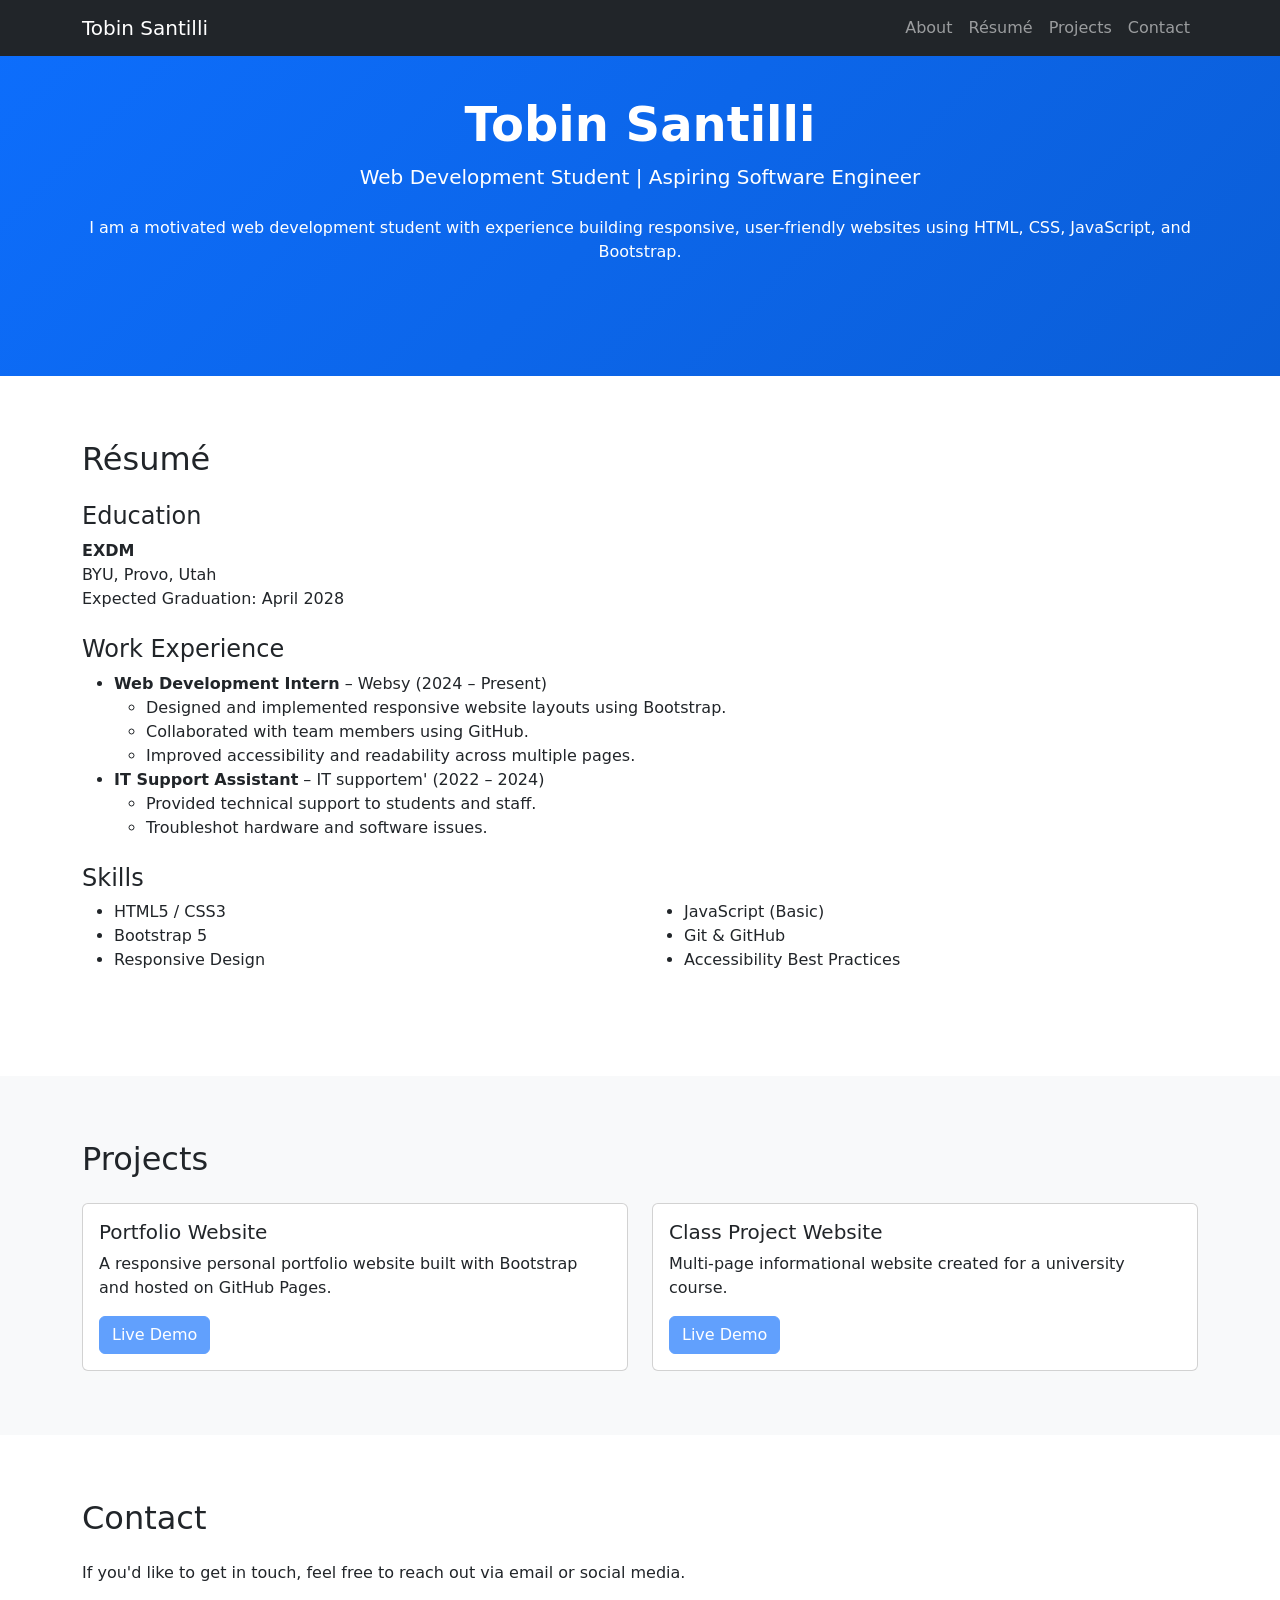
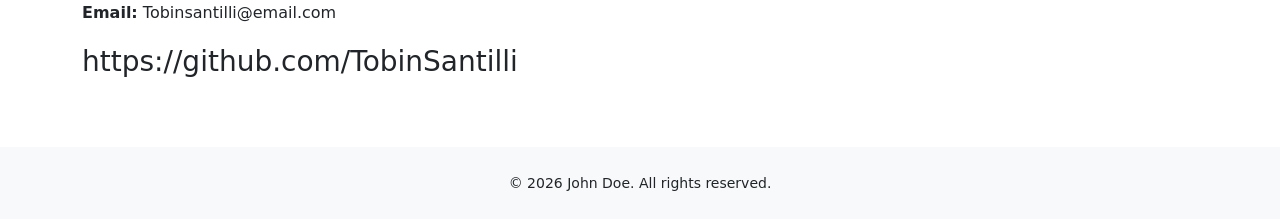
==== index.html @ 5c32bdf3 "Add initial HTML structure for portfolio website" ====
<!DOCTYPE html>
<html lang="en">
<head>
  <meta charset="UTF-8" />
  <meta name="viewport" content="width=device-width, initial-scale=1" />
  <title>Tobin Santilli | Professional Portfolio</title>
  
  <!-- Bootstrap 5 CSS -->
  <link href="https://cdn.jsdelivr.net/npm/bootstrap@5.3.3/dist/css/bootstrap.min.css" rel="stylesheet" />

  <!-- Bootstrap Icons (for social icons) -->
  <link href="https://cdn.jsdelivr.net/npm/bootstrap-icons@1.11.3/font/bootstrap-icons.css" rel="stylesheet" />

  <style>
    body {
      scroll-behavior: smooth;
    }
    .hero {
      background: linear-gradient(135deg, #0d6efd, #0b5ed7);
      color: white;
      padding: 6rem 1rem;
    }
    .section-padding {
      padding: 4rem 1rem;
    }
    footer {
      background-color: #f8f9fa;
    }
  </style>
</head>
<body>

<!-- ================= NAVBAR ================= -->
<nav class="navbar navbar-expand-lg navbar-dark bg-dark fixed-top">
  <div class="container">
    <a class="navbar-brand" href="#">Tobin Santilli</a>
    <button class="navbar-toggler" type="button" data-bs-toggle="collapse" data-bs-target="#navbarNav">
      <span class="navbar-toggler-icon"></span>
    </button>
    <div class="collapse navbar-collapse" id="navbarNav">
      <ul class="navbar-nav ms-auto">
        <li class="nav-item"><a class="nav-link" href="#about">About</a></li>
        <li class="nav-item"><a class="nav-link" href="#resume">Résumé</a></li>
        <li class="nav-item"><a class="nav-link" href="#projects">Projects</a></li>
        <li class="nav-item"><a class="nav-link" href="#contact">Contact</a></li>
      </ul>
    </div>
  </div>
</nav>

<!-- ================= HERO ================= -->
<section class="hero text-center" id="about">
  <div class="container">
    <h1 class="display-5 fw-bold">Tobin Santilli</h1>
    <p class="lead">Web Development Student | Aspiring Software Engineer</p>
    <p class="mt-4">
      I am a motivated web development student with experience building responsive,
      user-friendly websites using HTML, CSS, JavaScript, and Bootstrap.
    </p>
  </div>
</section>

<!-- ================= RESUME ================= -->
<section class="section-padding" id="resume">
  <div class="container">
    <h2 class="mb-4">Résumé</h2>

    <!-- Education -->
    <div class="mb-4">
      <h4>Education</h4>
      <ul class="list-unstyled">
        <li>
          <strong>EXDM</strong><br />
          BYU, Provo, Utah<br />
          Expected Graduation: April 2028
        </li>
      </ul>
    </div>

    <!-- Experience -->
    <div class="mb-4">
      <h4>Work Experience</h4>
      <ul>
        <li>
          <strong>Web Development Intern</strong> – Websy (2024 – Present)
          <ul>
            <li>Designed and implemented responsive website layouts using Bootstrap.</li>
            <li>Collaborated with team members using GitHub.</li>
            <li>Improved accessibility and readability across multiple pages.</li>
          </ul>
        </li>
        <li>
          <strong>IT Support Assistant</strong> – IT supportem' (2022 – 2024)
          <ul>
            <li>Provided technical support to students and staff.</li>
            <li>Troubleshot hardware and software issues.</li>
          </ul>
        </li>
      </ul>
    </div>

    <!-- Skills -->
    <div class="mb-4">
      <h4>Skills</h4>
      <div class="row">
        <div class="col-md-6">
          <ul>
            <li>HTML5 / CSS3</li>
            <li>Bootstrap 5</li>
            <li>Responsive Design</li>
          </ul>
        </div>
        <div class="col-md-6">
          <ul>
            <li>JavaScript (Basic)</li>
            <li>Git & GitHub</li>
            <li>Accessibility Best Practices</li>
          </ul>
        </div>
      </div>
    </div>
  </div>
</section>

<!-- ================= PROJECTS ================= -->
<section class="section-padding bg-light" id="projects">
  <div class="container">
    <h2 class="mb-4">Projects</h2>
    <div class="row g-4">
      <div class="col-md-6">
        <div class="card h-100">
          <div class="card-body">
            <h5 class="card-title">Portfolio Website</h5>
            <p class="card-text">
              A responsive personal portfolio website built with Bootstrap and hosted on GitHub Pages.
            </p>
            <a href="#" class="btn btn-primary disabled">Live Demo</a>
          </div>
        </div>
      </div>
      <div class="col-md-6">
        <div class="card h-100">
          <div class="card-body">
            <h5 class="card-title">Class Project Website</h5>
            <p class="card-text">
              Multi-page informational website created for a university course.
            </p>
            <a href="#" class="btn btn-primary disabled">Live Demo</a>
          </div>
        </div>
      </div>
    </div>
  </div>
</section>

<!-- ================= CONTACT ================= -->
<section class="section-padding" id="contact">
  <div class="container">
    <h2 class="mb-4">Contact</h2>
    <p>If you'd like to get in touch, feel free to reach out via email or social media.</p>

    <p><strong>Email:</strong> Tobinsantilli@email.com</p>

    <div class="fs-3">
      https://github.com/TobinSantilli
    </div>
  </div>
</section>

<!-- ================= FOOTER ================= -->
<footer class="py-4 text-center">
  <div class="container">
    <small>&copy; 2026 John Doe. All rights reserved.</small>
  </div>
</footer>

<!-- Bootstrap JS -->
<script src="https://cdn.jsdelivr.net/npm/bootstrap@5.3.3/dist/js/bootstrap.bundle.min.js"></script>
</body>
</html>
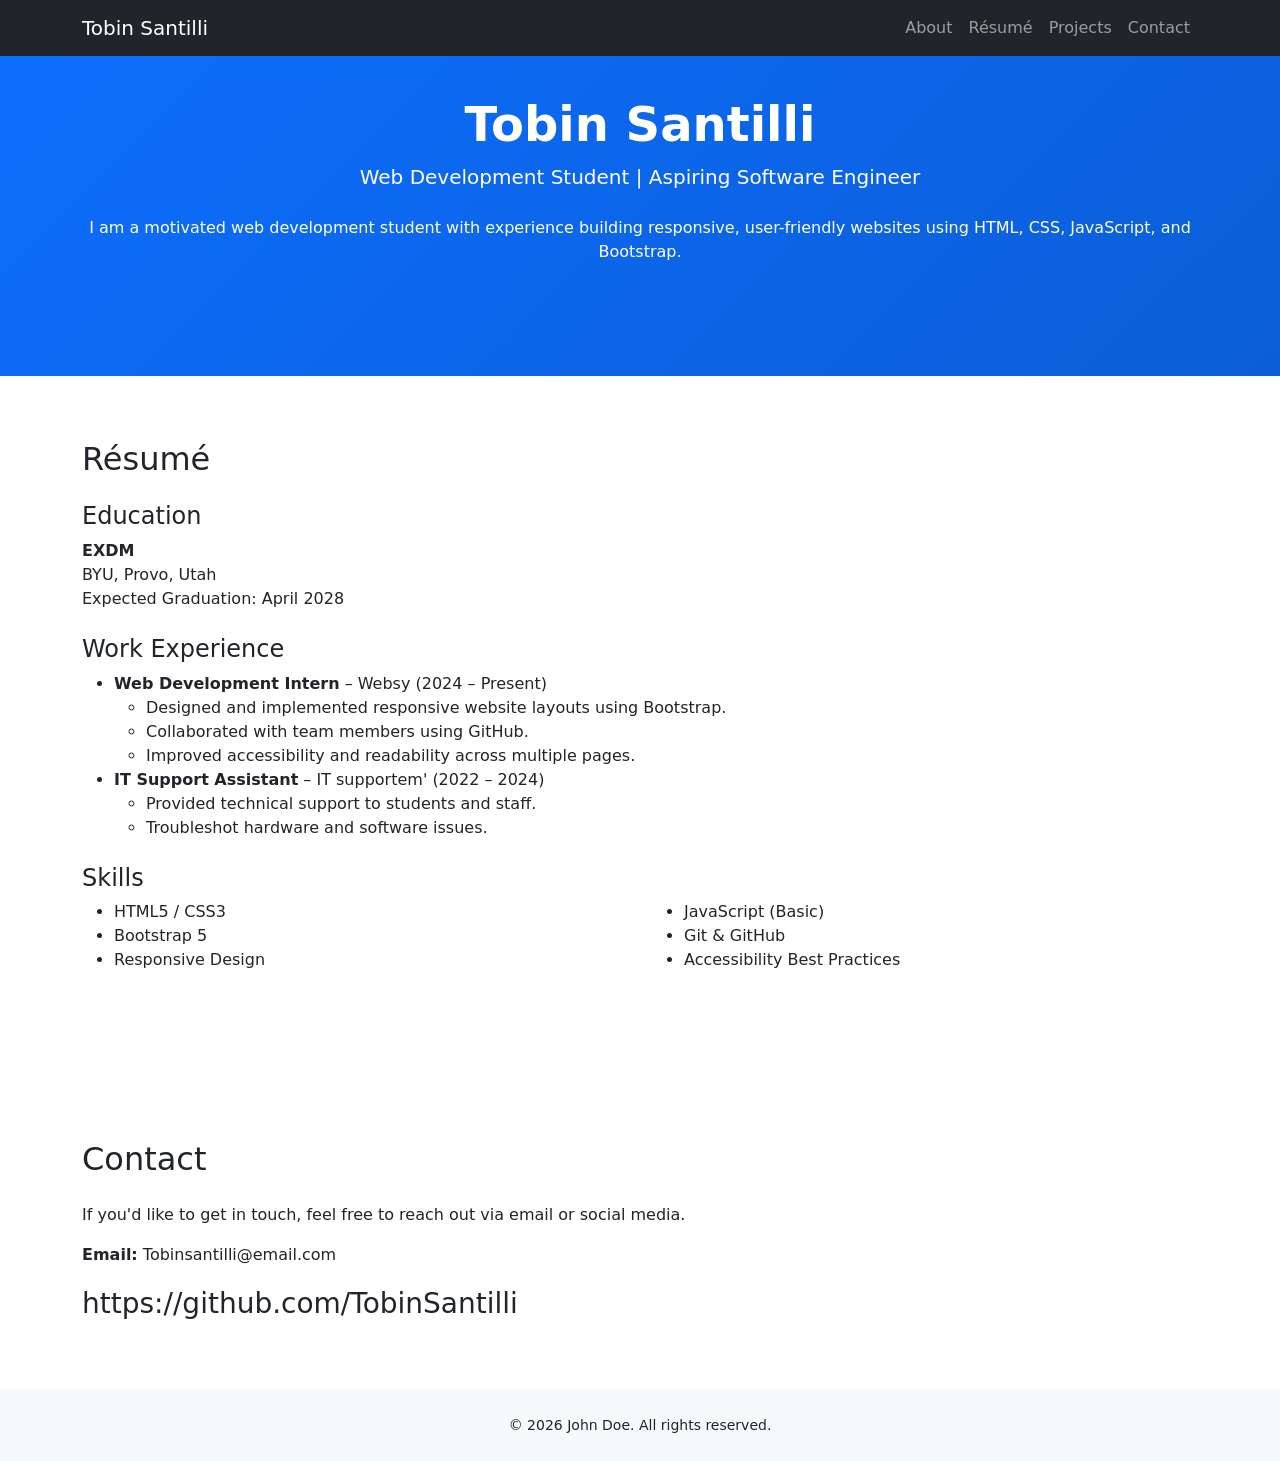
==== commit 78df95c5: "Update index.html" ====
--- a/index.html
+++ b/index.html
@@ -122,36 +122,7 @@
   </div>
 </section>
 
-<!-- ================= PROJECTS ================= -->
-<section class="section-padding bg-light" id="projects">
-  <div class="container">
-    <h2 class="mb-4">Projects</h2>
-    <div class="row g-4">
-      <div class="col-md-6">
-        <div class="card h-100">
-          <div class="card-body">
-            <h5 class="card-title">Portfolio Website</h5>
-            <p class="card-text">
-              A responsive personal portfolio website built with Bootstrap and hosted on GitHub Pages.
-            </p>
-            <a href="#" class="btn btn-primary disabled">Live Demo</a>
-          </div>
-        </div>
-      </div>
-      <div class="col-md-6">
-        <div class="card h-100">
-          <div class="card-body">
-            <h5 class="card-title">Class Project Website</h5>
-            <p class="card-text">
-              Multi-page informational website created for a university course.
-            </p>
-            <a href="#" class="btn btn-primary disabled">Live Demo</a>
-          </div>
-        </div>
-      </div>
-    </div>
-  </div>
-</section>
+
 
 <!-- ================= CONTACT ================= -->
 <section class="section-padding" id="contact">
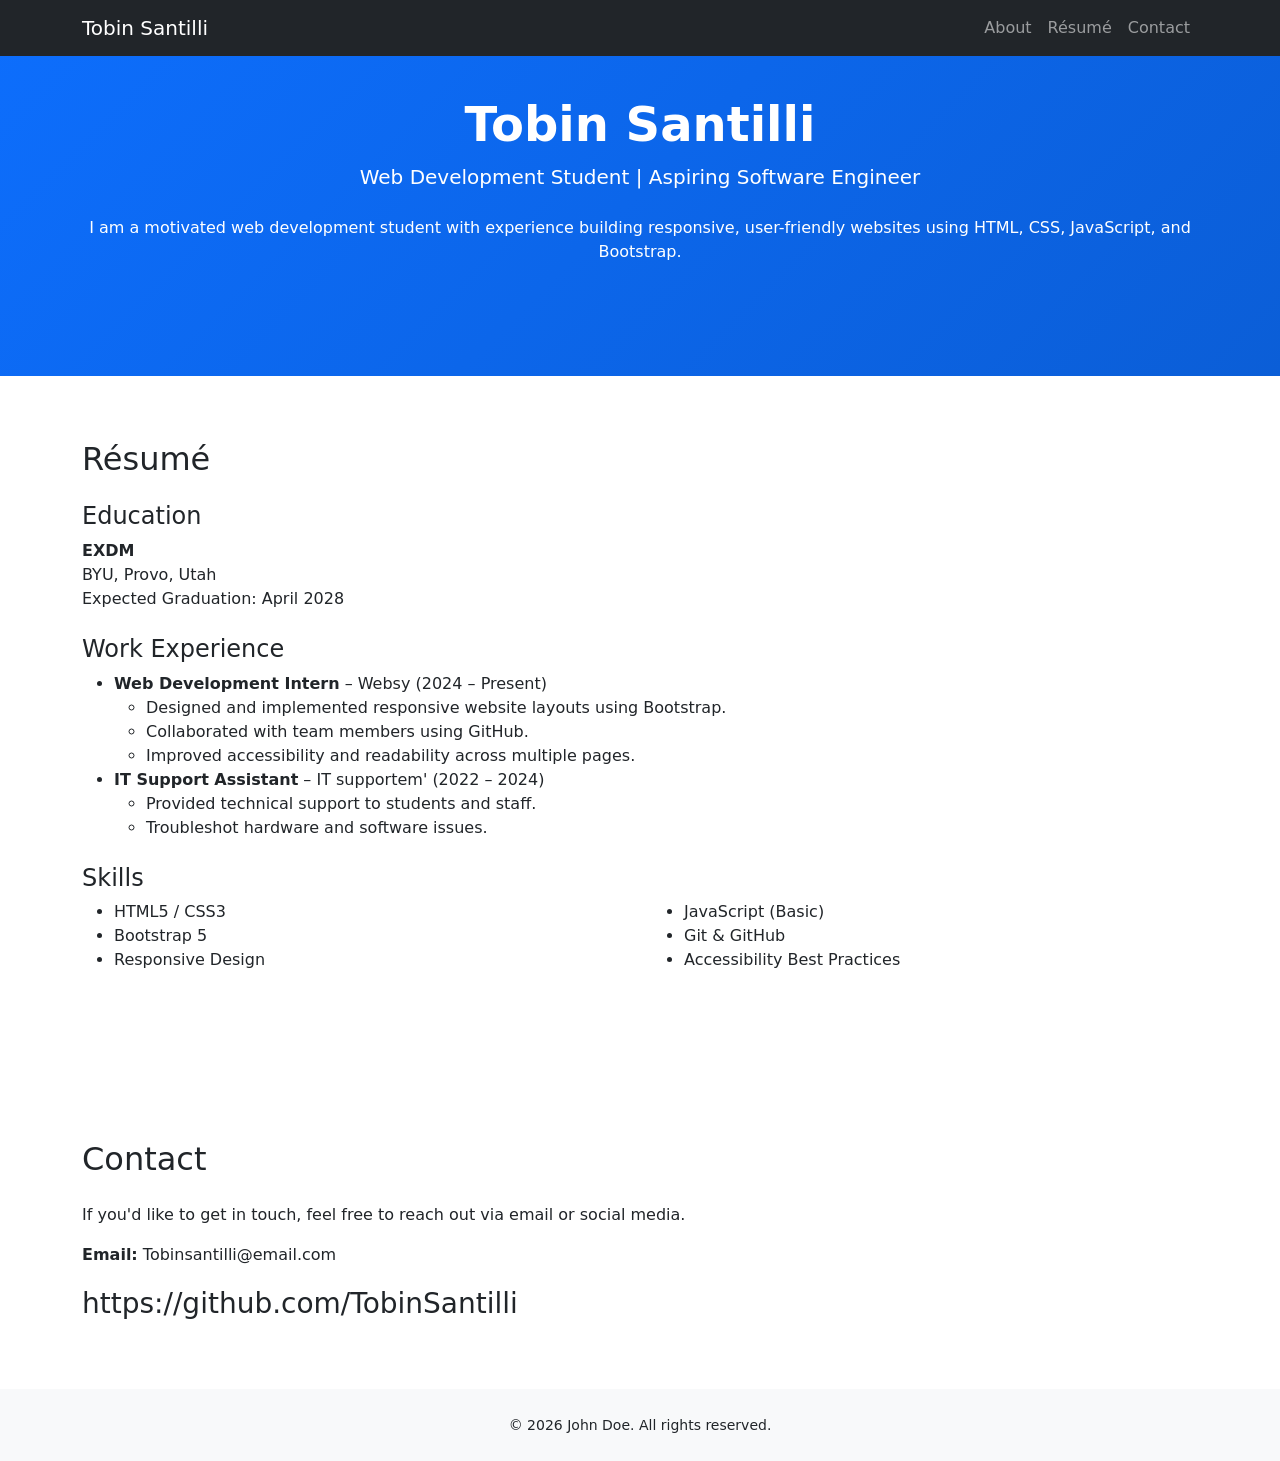
==== commit e47276d1: "Update index.html" ====
--- a/index.html
+++ b/index.html
@@ -41,7 +41,7 @@
       <ul class="navbar-nav ms-auto">
         <li class="nav-item"><a class="nav-link" href="#about">About</a></li>
         <li class="nav-item"><a class="nav-link" href="#resume">Résumé</a></li>
-        <li class="nav-item"><a class="nav-link" href="#projects">Projects</a></li>
+        
         <li class="nav-item"><a class="nav-link" href="#contact">Contact</a></li>
       </ul>
     </div>
